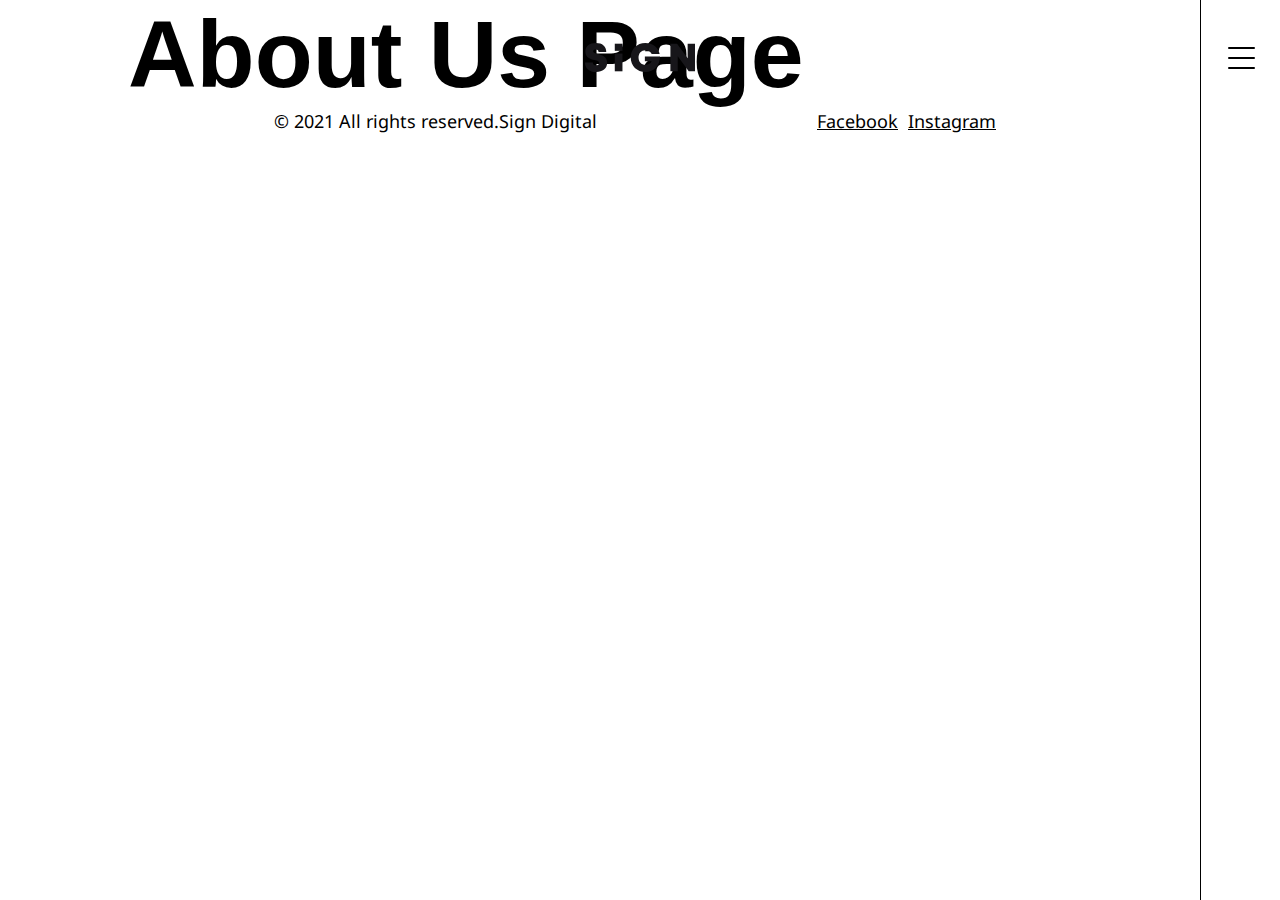
==== about.html @ b2e7e10a "Nav-bar improvement" ====
<!DOCTYPE html>
<html lang="en">
<head>
    <meta charset="UTF-8">
    <meta http-equiv="X-UA-Compatible" content="IE=edge">
    <meta name="viewport" content="width=device-width, initial-scale=1.0">
    <title>Document</title>
    <link rel="stylesheet" href="./icons/style.css">
    <link rel="stylesheet" href="./fonts/stylesheet.css">
    <link rel="stylesheet" href="./css/style.css">
    <link rel="stylesheet" href="./css/media.css">
</head>
<body>
    <div class="site-navigation">
        <label class="burger-menu">
          <input type="checkbox">
        </label>
        <nav class="nav-bar">
          <div class="nav-bar__item heading1">
            <a href="./about.html"> 
              About us
              <span class="line-through"></span>
            </a>
          </div>
          <div class="nav-bar__item heading1">
            <a href="./portfolio.html"> 
              Portfolio
              <span class="line-through"></span>
            </a>
          </div>
          <div class="nav-bar__item heading1">
            <a href="./services.html"> 
              Services
              <span class="line-through"></span>
            </a>
          </div>
          <div class="nav-bar__item heading1">
            <a href="./contact.html"> 
              Contact us
              <span class="line-through"></span>
            </a>
          </div>
        </nav>
      </div>
      <header>
        <a href="./index.html#homePage" id="logo">
          <img src="./img/blacklogo.svg" />
      </a>
      </header>
      <main>
        <h1 class="heading1">About Us Page</h1>
      </main>
      <footer class="footer-padding">
        <p>&copy; 2021 All rights reserved.Sign Digital </p>
        <div class='social'>
          <a href='https://www.facebook.com/Sign-2213681662203036' target="_blank">Facebook</a>
          <a href='https://www.instagram.com/sign_digital/' target="_blank">Instagram</a>
        </div>
      </footer>
      <script src="./script.js"></script>
</body>
</html>
---- icons/style.css ----
@font-face {
  font-family: 'icomoon';
  src:  url('fonts/icomoon.eot?glwgd6');
  src:  url('fonts/icomoon.eot?glwgd6#iefix') format('embedded-opentype'),
    url('fonts/icomoon.ttf?glwgd6') format('truetype'),
    url('fonts/icomoon.woff?glwgd6') format('woff'),
    url('fonts/icomoon.svg?glwgd6#icomoon') format('svg');
  font-weight: normal;
  font-style: normal;
  font-display: block;
}

[class^="icon-"], [class*=" icon-"] {
  /* use !important to prevent issues with browser extensions that change fonts */
  font-family: 'icomoon' !important;
  speak: never;
  font-style: normal;
  font-weight: normal;
  font-variant: normal;
  text-transform: none;
  line-height: 1;

  /* Better Font Rendering =========== */
  -webkit-font-smoothing: antialiased;
  -moz-osx-font-smoothing: grayscale;
}

.icon-arrow-up:before {
  content: "\e910";
}
---- fonts/stylesheet.css ----
@font-face {
    font-family: 'Mosk Bold 700';
    src: url('MoskBold700.woff2') format('woff2'),
        url('MoskBold700.woff') format('woff');
    font-weight: bold;
    font-style: normal;
    font-display: swap;
}

@font-face {
    font-family: 'Mosk Extra-Bold 800';
    src: url('MoskExtra-Bold800.woff2') format('woff2'),
        url('MoskExtra-Bold800.woff') format('woff');
    font-weight: bold;
    font-style: normal;
    font-display: swap;
}

@font-face {
    font-family: 'Mosk Extra-Light 200';
    src: url('MoskExtra-Light200.woff2') format('woff2'),
        url('MoskExtra-Light200.woff') format('woff');
    font-weight: 300;
    font-style: normal;
    font-display: swap;
}

@font-face {
    font-family: 'Mosk Light 300';
    src: url('MoskLight300.woff2') format('woff2'),
        url('MoskLight300.woff') format('woff');
    font-weight: 300;
    font-style: normal;
    font-display: swap;
}

@font-face {
    font-family: 'Mosk Normal 400';
    src: url('MoskNormal400.woff2') format('woff2'),
        url('MoskNormal400.woff') format('woff');
    font-weight: normal;
    font-style: normal;
    font-display: swap;
}

@font-face {
    font-family: 'Mosk Medium 500';
    src: url('MoskMedium500.woff2') format('woff2'),
        url('MoskMedium500.woff') format('woff');
    font-weight: 500;
    font-style: normal;
    font-display: swap;
}

@font-face {
    font-family: 'Mosk Semi-Bold 600';
    src: url('MoskSemi-Bold600.woff2') format('woff2'),
        url('MoskSemi-Bold600.woff') format('woff');
    font-weight: bold;
    font-style: normal;
    font-display: swap;
}

@font-face {
    font-family: 'Mosk Thin 100';
    src: url('MoskThin100.woff2') format('woff2'),
        url('MoskThin100.woff') format('woff');
    font-weight: 100;
    font-style: normal;
    font-display: swap;
}

@font-face {
    font-family: 'Mosk Ultra-Bold 900';
    src: url('MoskUltra-Bold900.woff2') format('woff2'),
        url('MoskUltra-Bold900.woff') format('woff');
    font-weight: bold;
    font-style: normal;
    font-display: swap;
}

@font-face {
    font-family: 'Noto Sans';
    src: url('NotoSans-BlackItalic.woff2') format('woff2'),
        url('NotoSans-BlackItalic.woff') format('woff');
    font-weight: 900;
    font-style: italic;
    font-display: swap;
}

@font-face {
    font-family: 'Noto Sans';
    src: url('NotoSans-Black.woff2') format('woff2'),
        url('NotoSans-Black.woff') format('woff');
    font-weight: 900;
    font-style: normal;
    font-display: swap;
}

@font-face {
    font-family: 'Noto Sans';
    src: url('NotoSans-Bold.woff2') format('woff2'),
        url('NotoSans-Bold.woff') format('woff');
    font-weight: bold;
    font-style: normal;
    font-display: swap;
}

@font-face {
    font-family: 'Noto Sans';
    src: url('NotoSans-BoldItalic.woff2') format('woff2'),
        url('NotoSans-BoldItalic.woff') format('woff');
    font-weight: bold;
    font-style: italic;
    font-display: swap;
}

@font-face {
    font-family: 'Noto Sans';
    src: url('NotoSans-ExtraBoldItalic.woff2') format('woff2'),
        url('NotoSans-ExtraBoldItalic.woff') format('woff');
    font-weight: bold;
    font-style: italic;
    font-display: swap;
}

@font-face {
    font-family: 'Noto Sans';
    src: url('NotoSans-ExtraBold.woff2') format('woff2'),
        url('NotoSans-ExtraBold.woff') format('woff');
    font-weight: bold;
    font-style: normal;
    font-display: swap;
}

@font-face {
    font-family: 'Noto Sans';
    src: url('NotoSans-ExtraLight.woff2') format('woff2'),
        url('NotoSans-ExtraLight.woff') format('woff');
    font-weight: 200;
    font-style: normal;
    font-display: swap;
}

@font-face {
    font-family: 'Noto Sans';
    src: url('NotoSans-ExtraLightItalic.woff2') format('woff2'),
        url('NotoSans-ExtraLightItalic.woff') format('woff');
    font-weight: 200;
    font-style: italic;
    font-display: swap;
}

@font-face {
    font-family: 'Noto Sans';
    src: url('NotoSans-Italic.woff2') format('woff2'),
        url('NotoSans-Italic.woff') format('woff');
    font-weight: normal;
    font-style: italic;
    font-display: swap;
}

@font-face {
    font-family: 'Noto Sans';
    src: url('NotoSans-Light.woff2') format('woff2'),
        url('NotoSans-Light.woff') format('woff');
    font-weight: 300;
    font-style: normal;
    font-display: swap;
}

@font-face {
    font-family: 'Noto Sans';
    src: url('NotoSans-LightItalic.woff2') format('woff2'),
        url('NotoSans-LightItalic.woff') format('woff');
    font-weight: 300;
    font-style: italic;
    font-display: swap;
}

@font-face {
    font-family: 'Noto Sans';
    src: url('NotoSans-Medium.woff2') format('woff2'),
        url('NotoSans-Medium.woff') format('woff');
    font-weight: 500;
    font-style: normal;
    font-display: swap;
}

@font-face {
    font-family: 'Noto Sans';
    src: url('NotoSans-MediumItalic.woff2') format('woff2'),
        url('NotoSans-MediumItalic.woff') format('woff');
    font-weight: 500;
    font-style: italic;
    font-display: swap;
}

@font-face {
    font-family: 'Noto Sans';
    src: url('NotoSans-Regular.woff2') format('woff2'),
        url('NotoSans-Regular.woff') format('woff');
    font-weight: normal;
    font-style: normal;
    font-display: swap;
}

@font-face {
    font-family: 'Noto Sans';
    src: url('NotoSans-SemiBoldItalic.woff2') format('woff2'),
        url('NotoSans-SemiBoldItalic.woff') format('woff');
    font-weight: 600;
    font-style: italic;
    font-display: swap;
}

@font-face {
    font-family: 'Noto Sans';
    src: url('NotoSans-SemiBold.woff2') format('woff2'),
        url('NotoSans-SemiBold.woff') format('woff');
    font-weight: 600;
    font-style: normal;
    font-display: swap;
}

@font-face {
    font-family: 'Noto Sans';
    src: url('NotoSans-Thin.woff2') format('woff2'),
        url('NotoSans-Thin.woff') format('woff');
    font-weight: 100;
    font-style: normal;
    font-display: swap;
}

@font-face {
    font-family: 'Noto Sans';
    src: url('NotoSans-ThinItalic.woff2') format('woff2'),
        url('NotoSans-ThinItalic.woff') format('woff');
    font-weight: 100;
    font-style: italic;
    font-display: swap;
}
---- css/style.css ----
* {
    margin: 0;
    padding: 0;
    box-sizing: border-box;
    font-family: 'Noto Sans';
}

html {
    scroll-behavior: smooth;
  }


.heading1 {
  font-family: Mosk, sans-serif !important;
  font-size: 132px;
  color: black;
  text-transform: capitalize;
  white-space: nowrap;
  overflow: visible;
  font-weight: 900;
}

.heading2 {
  font-size: 24px;
  color: black;
  text-transform: uppercase;
  font-weight: 300;
 
}

p {
  font-size: 18px;
  font-weight: 400;
}


/* Header */

header {
  display: flex;
  align-items: center;
  justify-content: center;
  transition: all 1s ease;
    
}

#logo  {
  max-width: max-content;
  height: 29px;
  cursor: pointer;
  transition: all 1s ease-in-out;
  color: black;
  text-decoration: none; 
  z-index: 2;
  position: fixed;
  top: 43px;
}

#logo img {
  height: inherit;
}

/* Navigation  */

:root {
  --bar-width: 27px;
  --bar-height: 2px;
  --burger-gap: 8px;
  --burger-margin: 27px;
}

.site-navigation {
  position: fixed;
  top: 0;
  right: 0;
  width: 80px;
  height: 100vh;
  border-left: 1px solid black;
  background-color: white;
  z-index: 5;
}


.burger-menu {
  width: max-content;
  display: flex;
  flex-direction: column;
  gap: var(--burger-gap);
  position: absolute;
  top: 47px;
  left: var(--burger-margin);
  z-index: 3;
  cursor: pointer;
}

.burger-menu::before,
.burger-menu::after,
.burger-menu input {
  content: "";
  width: var(--bar-width);
  height: var(--bar-height);
  background-color: black;
  transform-origin: left center;
  border-radius: 9999px;
  transition: opacity 500ms,
              width   500ms,
              transform 500ms,
              rotate 500ms;
}

.burger-menu input {
  appearance: none;
  outline: none;
  pointer-events: none;
  background-color: #000000;
} 

.burger-menu:has(input:checked)::before {
  rotate: 45deg;
  background-color: white;
}

.burger-menu:has(input:checked)::after {
  rotate: -45deg;
  background-color: white;
}

.burger-menu input:checked {
  opacity: 0;
  width: 0;
}

/*********************/
.nav-bar {
  width: 0;
  opacity: 0;
  display: none;
  flex-direction: column;
  position: absolute;
  top: 0;
  right: 0;
  justify-content: center;
  align-items: center;
  padding: 47px 90px;
  transition: all 700ms;
}

.nav-bar__item {
  cursor: pointer;
  color: white;
  position: relative;
}

.nav-bar__item a {
  color: white;
  text-decoration: none;
  position: relative;
}

.nav-bar__item span.active {
  background-color: white;
  height: 4px;
  width: 100%;
  display: block;
  position: absolute;
  top: 50%;
}

.burger-menu:has(input:checked) + .nav-bar {
  height: 100vh;
  opacity: 1;
  display: flex;
  background-color: #000000;
}


.page-navigation {
  padding: 200px 0 150px;
  height: 100vh;
}

.page-navigation__list {
  height: 100%;
  list-style: none;
  display: flex;
  flex-direction: column;
  justify-content: space-between;
  align-items: center;
  
}

.page-navigation__list li {
  writing-mode: vertical-rl;
  padding: 10px;
  opacity: .5;
}

.page-navigation__list a {
  text-decoration: none;
  text-transform: uppercase;
  color: #000000;
  white-space: nowrap;
  font-size: 12px;
 
}

.page-navigation__item.active {
  opacity: 1;
  font-weight: 600;
}


/* Button */

.button-container {
    display: inline-block;
    position: relative;
    width: 230px;
    height: 52px;
    border: 1px solid #000000;
    cursor: pointer;
    margin-top: 52px;
    border-radius: 2px;
  }
  
  .button {
    width: 230px;
    height: 52px;
    text-transform: capitalize;
    background-color: white;
    border: 1px solid black;
    transform: translate(-8px, -8px);
    transition: all 0.2s ease;
    text-align: center;
    cursor: pointer;
    font-size: 16px;
    font-weight: 900;
    border-radius: 2px;
    font-family: Mosk, sans-serif !important;
  }
  
  .button:hover {
    background-color: black;
    color: white;
    transform: translate(-1px, -1px);
  
  }



  /* Sticky Line */

  .stiky-line-container {
    height: 120px;
    position: sticky;
    bottom: 0;
    left: 50%;
    z-index: 1;
    cursor: default;
    display: flex;
    align-items: flex-end;
    justify-content: center;
  }


  .lineAnimation {
    --webkit-animation: uparrow 2s 2 ease-in-out;
  }

  .lineAnimationHover {
    --webkit-animation: uparrow 2s infinite ease-in-out;
  }

  .stiky-line-container  a {
    cursor: default;
    padding: 10px 10px 0 10px;
  }

  
  #stiky-line {
    width: 1px;
    height: 70px;
    background-color: black;
    position: sticky;
    bottom: 0;
    left: 50%;
    z-index: 3;
  }

  #stiky-line::before {
    content: '';
    border: solid black;
    border-width: 0 1px 1px 0;
    display: inline-block;
    padding: 6px;
    transform: rotate(-135deg);
    -webkit-transform: rotate(-135deg);
    margin: 0 -6px;
    display: var(--beforeDisplay, none);
  }
  
  
  
  /* main  */

  main {
    padding: 0 284px;
    padding: 0 10%;
  }

  /* Section-Welcome */
  
  .welcome-section {
    height: 100vh;
    display: flex;
    flex-direction: column;
    align-items: center;
    justify-content: center;
    
  }
  
/* Section-About */
 
  .about-section {
    display: flex;
    width: 100%;
    height: 100vh;
    display: flex;
    justify-content: space-between;
    align-items: center;
  }
  
  .left-side {
    width: 50%;
    z-index: 1;
    display: flex;
    flex-direction: column;
    align-items: flex-start;
    justify-content: center;
  }
  
  .right-side {
    width: 50%;
    z-index: -2;
  }
  .right-side img {
    width: 100%;
    max-height: 100vh;
    height: auto;
  }

  /* Section-Portfolio */
  
  .portfolio-section {
    height: 100vh;
    padding-top: 5%;
    display: flex;
    flex-direction: column;
    align-items: center;
    justify-content: center;
  }
  
  .mid-shrift {
    font-size: 71px !important;
  }

  .text-description {
    text-align: center;
  }
  
  
  .pics-container {
    width: 100%;
    display: flex;
    flex-direction: column;
    align-items: center;
  }
  
  
  .pics {
    margin-top: 50px ;
    display: grid;
    grid-template-columns: auto auto auto auto;
    gap: 31px;
  }
  
  
  .pics img {
    width: 100%;
    max-height: 320px;
    height: auto;
    max-width: 320px;
    cursor: pointer;
    transition: all .3s linear;
  }

  .pics img:hover {
    border-radius: 50%;
    transition: all .3s linear;

  }


  

  /* Section-services */
    
  .services-section {
    height: 100vh;
    display: flex;
    flex-direction: column;
    justify-content: center;
  }

  .whatWeDoHeading {
   text-align: start;    
  }
  
  .lists-wrapper {
    display: flex;
    flex-direction: column;
    align-items: flex-end;
    margin-top: 96px;
  }

  .lists {
    width: 50%;
    display: flex;
  }
  
  .lists ul {
    list-style: none;
    margin-right: 150px;
    font-size: 18px;
  
  }
  
  .lists ul li {
    margin-bottom: 7px;
    font-size: 18px;
    font-weight: 400;
  }

  .button-wrapper {
    width: 50%;
  }
  
  
  .cube-img {
    width: 100%;
    height: auto;
    margin-bottom: 200px;
  } 
  
  
/* footer  */

 .footer-wrapper {
   height: 100vh;
   display: flex;
   flex-direction: column;
   justify-content: flex-end;
 }



  footer {
    padding: 0 274px;
    display: flex;
    justify-content: space-between;
  }

  footer p {
    font-size: 18px;
    font-weight: 400;
  }
  
  .social {
    display: flex;
  }
  
  .social a {
    color: black;
    margin-right: 10px;
    font-size: 18px;
    font-weight: 400;
  }





  /* Animations */ 
  @keyframes uparrow {
    0%  { height: 70px;  }
    50% { height: 110px; }
    100% {height: 70px;  }
  }
  
  @-webkit-keyframes uparrow {
    0%  { height: 70px;  }
    50% { height: 110px; }
    100% {height: 70px;  }
  }






svg {
  width: 100%;
  position: absolute;
  overflow: hidden;
  z-index: 0;
}

.svgText {
  font-size: 30px;
  color: white;
}





















.svg-test {
  background-color: #000000;
}
---- css/media.css ----
@media only screen and (max-width: 1460px) {
    .heading1 {
      font-size: 95px;
    }
  
    .about-section {
      height: 100vh;
    }

    .whatWeDoHeading {
      text-align: center;
    }

    .lists-wrapper {
      align-items: center;
    }

    .lists {
      width: 100%;
      justify-content: center;
      gap: 280px;
    }

    .lists ul {
      margin-right: 0;
    }

    .lists-wrapper .button-wrapper {
      width: 100%;
      text-align: center;
    }
  }
    
  
    
  
    @media only screen and (max-width: 1150px) {
      .heading1 {
        font-size: 90px;
      }
  
      .about-section {
        height: 100vh;
    }
  
    .heading2 {
      font-size: 20px;
  }
  
  
    .right-side img {
      height: auto;
    }
  
    .pics img {
      height: auto;
    }
  
    .services-section {
      padding: 170px 0;
  }
  
    footer {
      padding: 0 10%;
    }
  }

  
  
  @media only screen and (max-width: 1075px) {
    .heading1 {
      font-size: 70px;
    }
  
    .heading2 {
      font-size: 18px;
    }
  
    .mid-shrift {
      font-size: 53px !important;
   }

   footer p {
    font-size: 12px;
   }

   .lists ul {
    margin-right: 15px;
}

  }
  
  
  @media only screen and (max-width: 800px) {
    .heading1 {
        font-size: 48px;
    }

    .services-section {
        padding: 170px 0 80px;
    }
  
    .cube-img {
      margin-bottom: 100px;
    }
  
  
    .pics {
      gap: 7px;
    }
  
  }
  
  
  @media only screen and (max-width: 640px) {
    .button {
      width: 185px;
      font-size: 15px;
    }
  
    .button-container {
      width: 185px;
    }
  
    .lists {
      gap: 65px;
  }
  
    .heading1 {
      font-size: 48px;
    }
  
    .mid-shrift {
      font-size: 41px !important;
    }

    .site-navigation {
        width: 40px;
    }

    :root {
        --burger-margin: 6px;
    }


  
  }
  
  @media only screen and (max-width: 600px) {
    .heading1 {
        font-size: 45px;
        text-align: center;
        white-space: unset;
    }
  
    .heading2 {
      font-size: 16px;
      text-align: center;
  }
  
    footer p {
      font-size: 12px;
    }
  
    .social a {
      font-size: 12px;
    }
  
    #logo {
      height: 30px;
    }
  
    .about-section {
      flex-direction: column;
      padding-top: 100px;
      justify-content: center;
    }
  
    .left-side {
      width: 100%;
      z-index: 1;
      display: flex;
      flex-direction: column;
      align-items: center;
      justify-content: center;
    }
  
    .right-side {
      width: 100%;
      margin-top: 5px;
      display: none;
  }

  .right-side img {
    height: 50px;
  }
  
  .text-description {
    width: 100%;
    text-align: center;
  }

  .portfolio-section {
    height: auto;
    padding-top: 100px;
}
  
  .pics {
    margin-top: 50px;
    display: flex;
    flex-direction: column;
  }
  
  .services-section {
    padding: 135px 0 80px;
    flex-direction: column;
    justify-content: center;
  }
  
  .whatWeDoHeading {
    width: 100%;
    text-align: center;
  }
  
  .lists {
    width: 100%;
    display: flex;
    justify-content: space-between;
    margin-top: 50px;
  }
  
  .lists ul {
    margin-right: 0;
  }
  
  .works-gallery {
    padding-top: 21%;
  }
  
  }
  
  @media only screen and (max-width: 375px) {
    #logo {
      height: 25px;
  }
  
  
  .heading1 {
    font-size: 37px;
  }
  
  .heading2 {
    font-size: 14px;
  }
  
  .cube-img {
    margin-bottom: 23px;
  }
  
  .services-section {
    padding: 135px 0 25px;
  }

 
  
  }
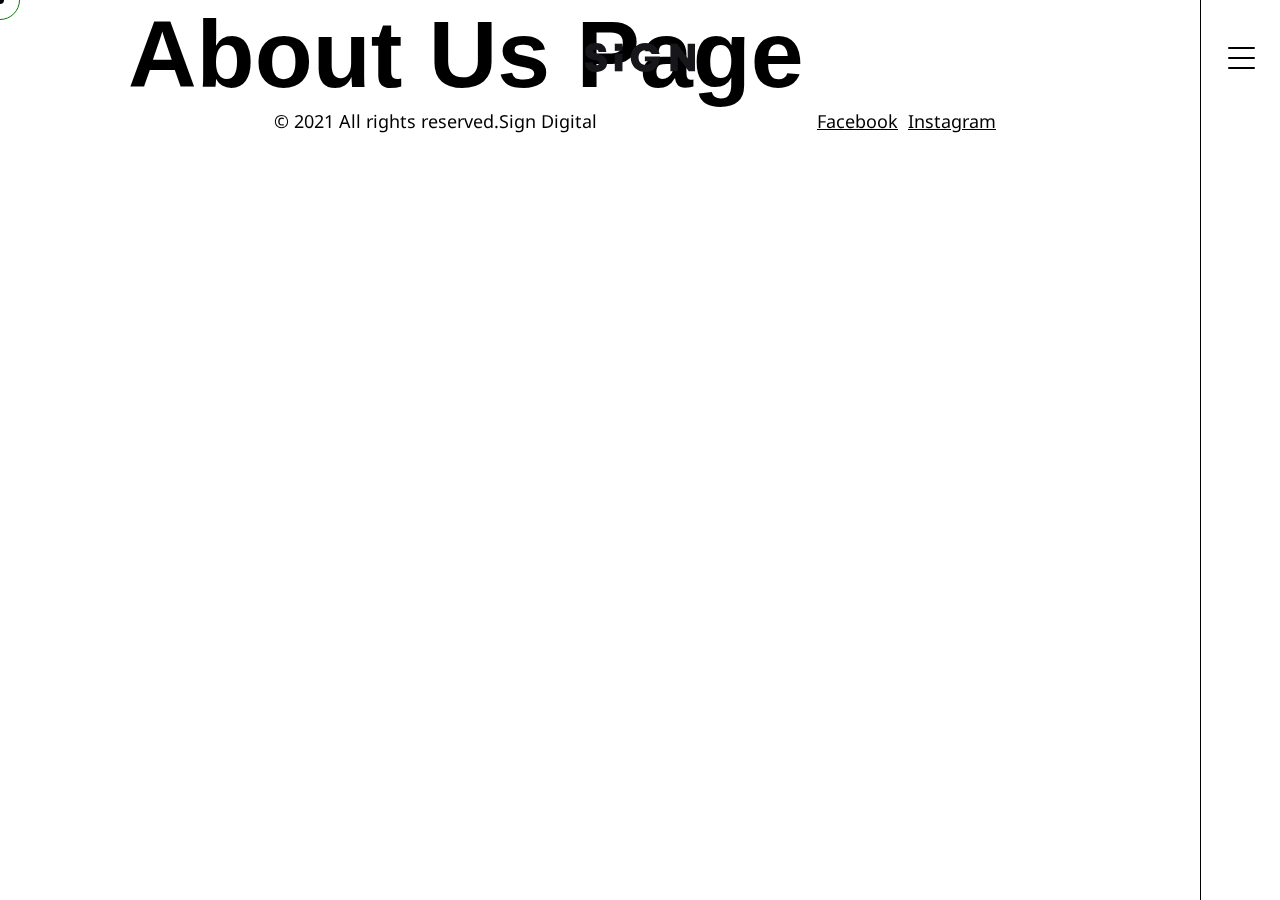
==== commit 4cf791e8: "Add cursor animation to all pages" ====
--- a/about.html
+++ b/about.html
@@ -11,6 +11,10 @@
     <link rel="stylesheet" href="./css/media.css">
 </head>
 <body>
+  <!-- Cursor animation -->
+  <div class="cursor__circle"></div>
+  <div class="cursor__dot"></div>
+  
     <div class="site-navigation">
         <label class="burger-menu">
           <input type="checkbox">
--- a/css/style.css
+++ b/css/style.css
@@ -4,6 +4,8 @@
     box-sizing: border-box;
     font-family: 'Noto Sans';
 }
+
+
 
 html {
     scroll-behavior: smooth;
@@ -28,6 +30,12 @@
  
 }
 
+.heading3 {
+  font-size: 48px;
+  font-family: Mosk, sans-serif ;
+  font-weight: 900;
+}
+
 p {
   font-size: 18px;
   font-weight: 400;
@@ -49,9 +57,9 @@
   height: 29px;
   cursor: pointer;
   transition: all 1s ease-in-out;
-  color: black;
+  /* color: #268f2a; */
   text-decoration: none; 
-  z-index: 2;
+  z-index: 5;
   position: fixed;
   top: 43px;
 }
@@ -132,16 +140,17 @@
 
 /*********************/
 .nav-bar {
-  width: 0;
-  opacity: 0;
-  display: none;
+  height: 100vh;
+  width: 100%;
+  display: flex;
   flex-direction: column;
+  background-color: #000000;
   position: absolute;
   top: 0;
-  right: 0;
+  right: -2000px;
   justify-content: center;
-  align-items: center;
-  padding: 47px 90px;
+  align-items: flex-start;
+  padding: 47px 400px;
   transition: all 700ms;
 }
 
@@ -157,20 +166,23 @@
   position: relative;
 }
 
-.nav-bar__item span.active {
+.nav-bar__item span {
   background-color: white;
   height: 4px;
-  width: 100%;
+  width: 0;
   display: block;
   position: absolute;
   top: 50%;
+  left: -5%;
+  transition: width .5s ;
+}
+
+.nav-bar__item a:hover .line-through {
+  width: 110%;
 }
 
 .burger-menu:has(input:checked) + .nav-bar {
-  height: 100vh;
-  opacity: 1;
-  display: flex;
-  background-color: #000000;
+  right: 0;
 }
 
 
@@ -306,6 +318,7 @@
   main {
     padding: 0 284px;
     padding: 0 10%;
+    overflow: hidden;
   }
 
   /* Section-Welcome */
@@ -507,39 +520,67 @@
 
 
 
-
-svg {
-  width: 100%;
+/* SVG */
+
+.svg {
   position: absolute;
+  top: 0;
+  left: -20%;
+  width: 150%;
   overflow: hidden;
-  z-index: 0;
-}
-
-.svgText {
-  font-size: 30px;
-  color: white;
-}
-
-
-
-
-
-
-
-
-
-
-
-
-
-
-
-
-
-
-
-
-
-.svg-test {
-  background-color: #000000;
-}+}
+
+
+/* Cursor animation  */
+.cursor__circle {
+  width: 40px;
+  height: 40px;
+  border: 1px solid green;
+  border-radius: 50%;
+  position: fixed;
+  left: 0;
+  top: 0;
+  pointer-events: none;
+  -webkit-transform: translate(-50%, -50%);
+  transform: translate(-50%, -50%);
+  -webkit-transition: 0.15s;
+  transition: 0.15s;
+  z-index: 999;
+  mix-blend-mode: difference;
+}
+
+.cursor__dot {
+  position: fixed;
+  width: 8px;
+  height: 8px;
+  background-color: black;
+  border-radius: 50%;
+  left: 0;
+  top: 0;
+  pointer-events: none;
+  -webkit-transform: translate(-50%, -50%);
+  transform: translate(-50%, -50%);
+  -webkit-transition: 0.2s;
+  transition: 0.2s;
+  z-index: 999;
+  mix-blend-mode: difference;
+}
+
+
+
+
+
+
+
+
+
+
+
+
+
+
+
+
+
+
+
--- a/css/media.css
+++ b/css/media.css
@@ -1,3 +1,29 @@
+@media only screen and (max-width: 1800px) {
+  .info__logo {
+    display: flex;
+    justify-content: center;
+  }
+
+  .info__logo img {
+    width: 95%;
+  }
+}
+
+@media only screen and (max-width: 1560px) {
+  .heading3 {
+    font-size: 35px;
+  }
+
+  .info__content-title {
+    font-size: 20px ;
+  }
+
+  .info__content-text {
+    font-size: 13px;
+  }
+}
+
+
 @media only screen and (max-width: 1460px) {
     .heading1 {
       font-size: 95px;
@@ -41,11 +67,19 @@
   
       .about-section {
         height: 100vh;
-    }
+      }
   
     .heading2 {
       font-size: 20px;
-  }
+    }
+
+    .heading3 {
+      font-size: 30px;
+    }
+
+    .info__content-title {
+      font-size: 16px;
+    }
   
   
     .right-side img {
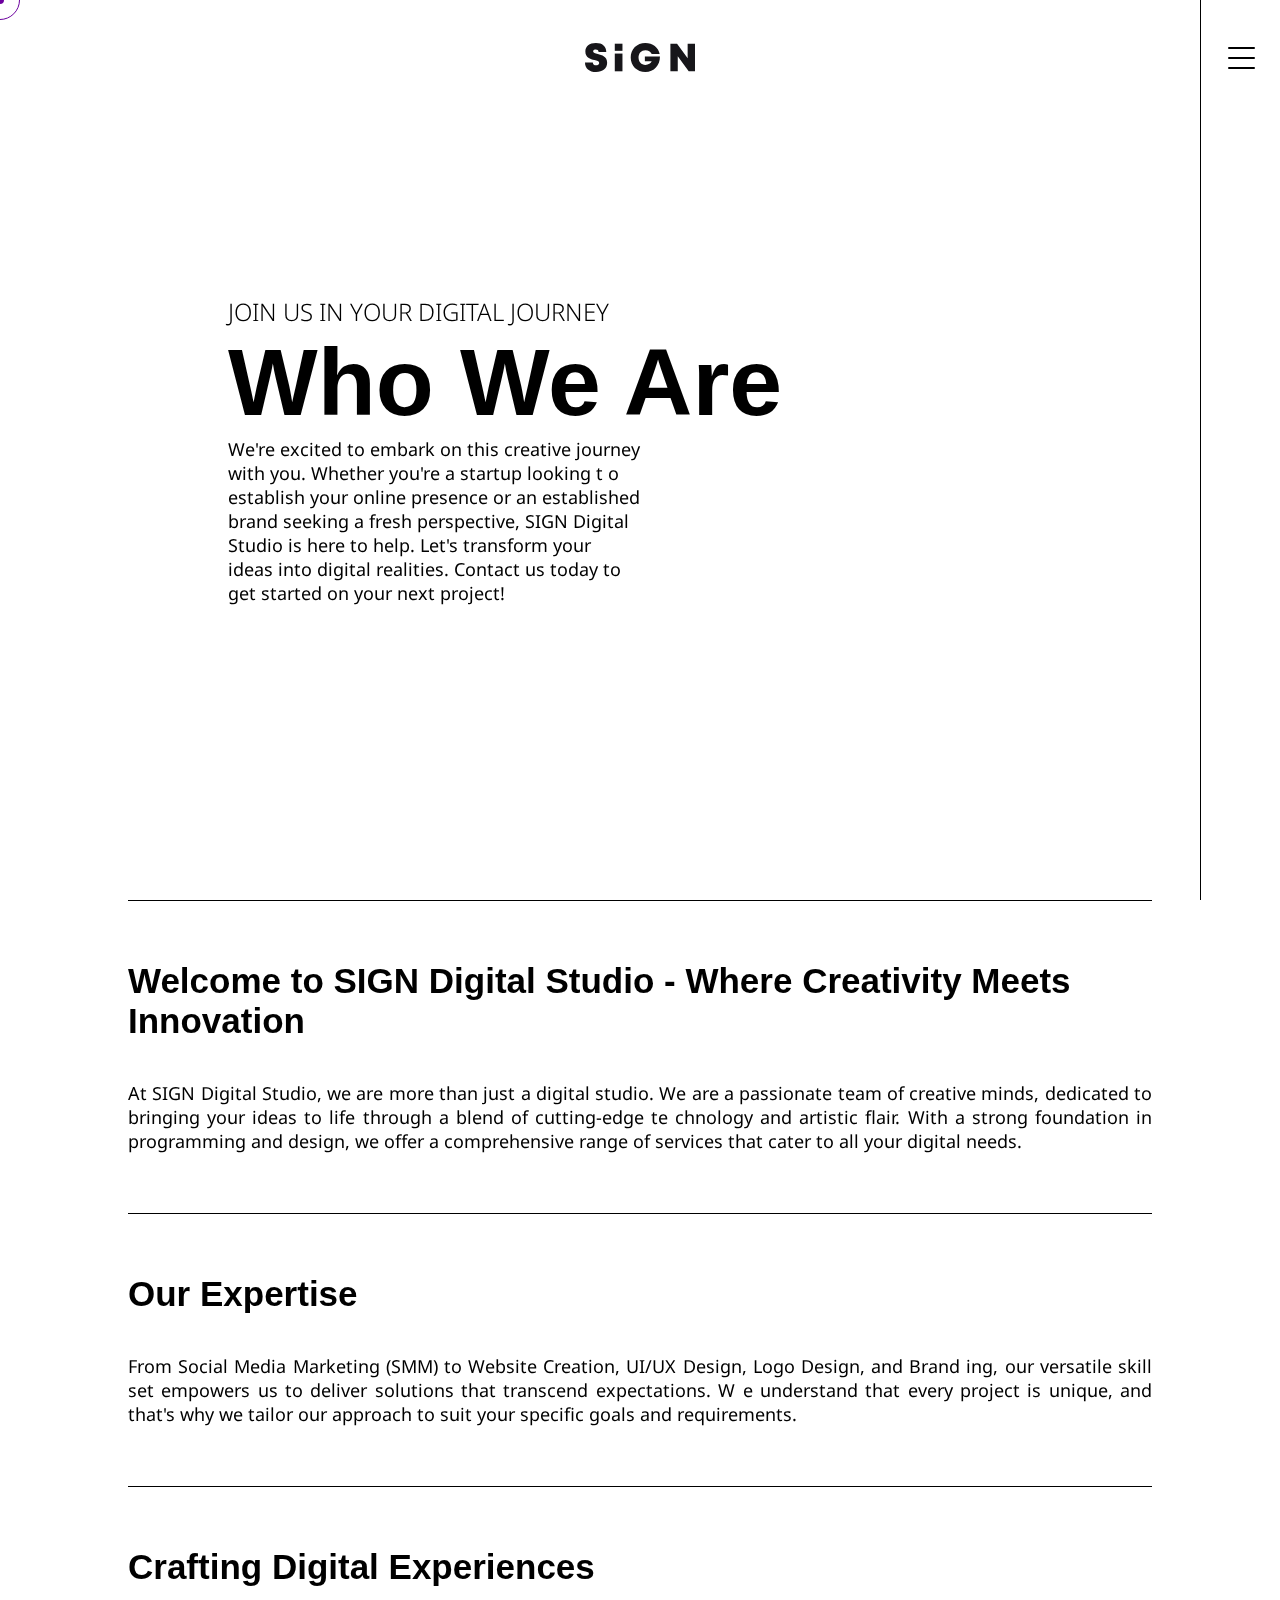
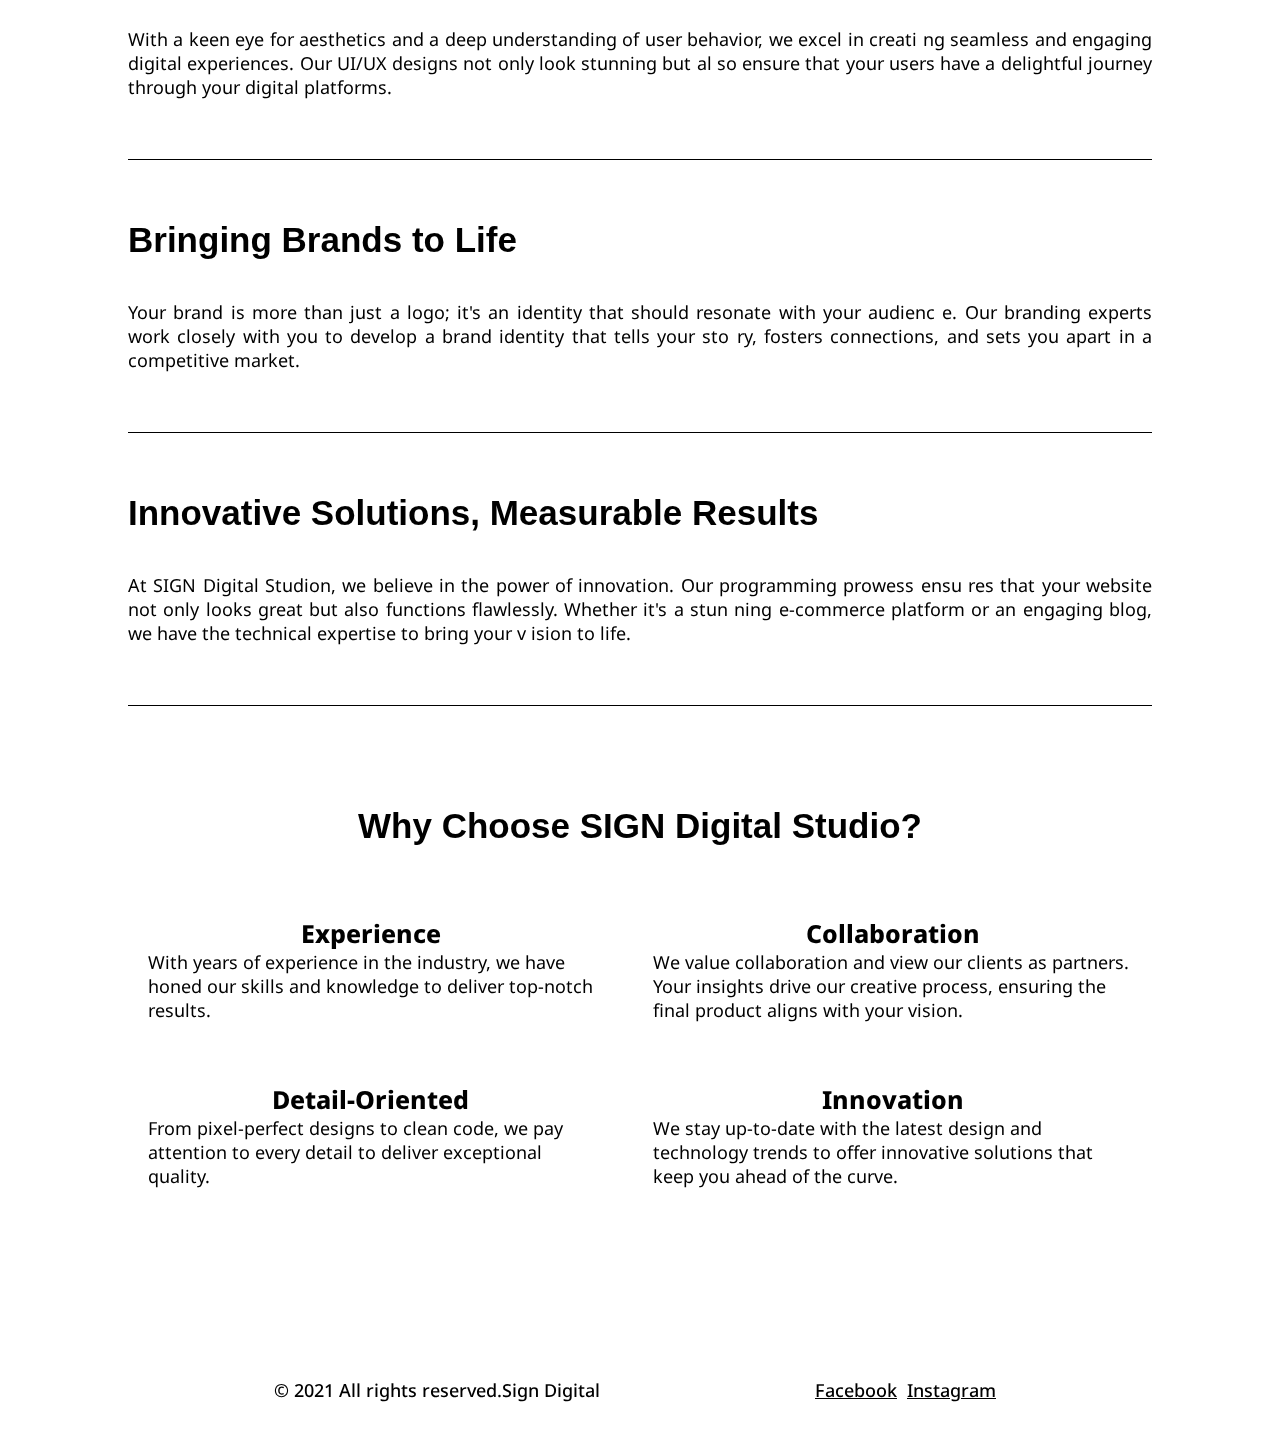
==== commit 6b3c90b4: "Create About page" ====
--- a/about.html
+++ b/about.html
@@ -9,11 +9,13 @@
     <link rel="stylesheet" href="./fonts/stylesheet.css">
     <link rel="stylesheet" href="./css/style.css">
     <link rel="stylesheet" href="./css/media.css">
+    <link rel="stylesheet" href="./css/style_services.css">
+    <link rel="stylesheet" href="./css/style_about.css">
 </head>
-<body>
-  <!-- Cursor animation -->
-  <div class="cursor__circle"></div>
-  <div class="cursor__dot"></div>
+   <body>
+    <!-- Cursor animation -->
+    <div class="cursor__circle"></div>
+    <div class="cursor__dot"></div>
   
     <div class="site-navigation">
         <label class="burger-menu">
@@ -52,7 +54,59 @@
       </a>
       </header>
       <main>
-        <h1 class="heading1">About Us Page</h1>
+        <section class="services-section">
+            <div class='left-side'>
+                <p class='heading2'>Join Us in Your Digital Journey</p>
+                <h2 class='heading1 whatWeDoHeading'>Who we are</h2>
+                <p>We're excited to embark on this creative journey with you. Whether you're a startup looking t
+                  o establish your online presence or an established brand seeking a fresh perspective, SIGN Digital Studio is here to help. Let's transform your ideas into digital realities.
+                  Contact us today to get started on your next project!</p>
+              </div>
+        </section>
+        <section class="about__table">
+            <div class="table__item about__item">
+                <h3 class="heading3">Welcome to SIGN Digital Studio - Where Creativity Meets Innovation</h3>
+                <p>At SIGN Digital Studio, we are more than just a digital studio. We are a passionate team of 
+                   creative minds, dedicated to bringing your ideas to life through a blend of cutting-edge te
+                   chnology and artistic flair. With a strong foundation in programming and design, we offer a 
+                   comprehensive range of services that cater to all your digital needs.</p>
+            </div>
+            <div class="table__item about__item">
+                <h3 class="heading3">Our Expertise</h3>
+                <p>From Social Media Marketing (SMM) to Website Creation, UI/UX Design, Logo Design, and Brand
+                  ing, our versatile skill set empowers us to deliver solutions that transcend expectations. W
+                  e understand that every project is unique, and that's why we tailor our approach to suit your
+                   specific goals and requirements.</p>
+            </div>
+            <div class="table__item about__item">
+                <h3 class="heading3">Crafting Digital Experiences</h3>
+                <p>With a keen eye for aesthetics and a deep understanding of user behavior, we excel in creati
+                  ng seamless and engaging digital experiences. Our UI/UX designs not only look stunning but al
+                  so ensure that your users have a delightful journey through your digital platforms.</p>
+            </div>
+            <div class="table__item about__item">
+                <h3 class="heading3">Bringing Brands to Life</h3>
+                <p>Your brand is more than just a logo; it's an identity that should resonate with your audienc
+                  e. Our branding experts work closely with you to develop a brand identity that tells your sto
+                  ry, fosters connections, and sets you apart in a competitive market.</p>
+            </div>
+            <div class="table__item about__item">
+                <h3 class="heading3">Innovative Solutions, Measurable Results</h3>
+                <p>At SIGN Digital Studion, we believe in the power of innovation. Our programming prowess ensu
+                  res that your website not only looks great but also functions flawlessly. Whether it's a stun
+                  ning e-commerce platform or an engaging blog, we have the technical expertise to bring your v
+                  ision to life.</p>
+            </div>
+        </section>
+        <section>
+          <h3 class="heading3 about__heading">Why Choose SIGN Digital Studio?</h3>
+          <ul class="about__list">
+            <li><b>Experience</b> With years of experience in the industry, we have honed our skills and knowledge to deliver top-notch results.</li>
+            <li><b>Collaboration</b> We value collaboration and view our clients as partners. Your insights drive our creative process, ensuring the final product aligns with your vision.</li>
+            <li><b>Detail-Oriented</b> From pixel-perfect designs to clean code, we pay attention to every detail to deliver exceptional quality.</li>
+            <li><b>Innovation</b> We stay up-to-date with the latest design and technology trends to offer innovative solutions that keep you ahead of the curve.</li>
+          </ul>
+        </section>
       </main>
       <footer class="footer-padding">
         <p>&copy; 2021 All rights reserved.Sign Digital </p>
@@ -62,5 +116,5 @@
         </div>
       </footer>
       <script src="./script.js"></script>
-</body>
+    </body>
 </html>--- a/css/style.css
+++ b/css/style.css
@@ -10,6 +10,81 @@
 html {
     scroll-behavior: smooth;
   }
+
+.intro {
+  width: 100%;
+  height: 100vh;
+  background-color: white;
+  display: flex;
+  align-items: center;
+  justify-content: center;
+  position: absolute;
+  top: 0;
+  z-index: 9999;
+  animation: hideIntro 3s forwards 3s;
+}
+
+@keyframes hideIntro {
+  to {
+    top: -3000px;
+    /* display: none; */
+  }
+}
+
+#svg-logo {
+  stroke:#000000;
+  stroke-width:2;
+  stroke-miterlimit:10;
+  fill: transparent;
+  animation: fill 2s ease forwards 2s;
+}
+
+#svg-logo path:nth-child(1) {
+  stroke-dasharray: 155px;
+  stroke-dashoffset: 155;
+  animation: animateLogo 2s ease forwards 1s;
+}
+
+#svg-logo path:nth-child(2) {
+  stroke-dasharray: 58;
+  stroke-dashoffset: 58;
+  animation: animateLogo 3s ease forwards 1s;
+}
+
+#svg-logo path:nth-child(3) {
+  stroke-dasharray: 34;
+  stroke-dashoffset: 34;
+  animation: animateLogo 3s ease forwards 1s;
+}
+
+#svg-logo path:nth-child(4) {
+  stroke-dasharray: 185;
+  stroke-dashoffset: 185;
+  animation: animateLogo 3s ease forwards 1s;
+}
+
+#svg-logo path:nth-child(5) {
+  stroke-dasharray: 170;
+  stroke-dashoffset: 170;
+  animation: animateLogo 3s ease forwards 1s;
+}
+
+@keyframes animateLogo {
+  to {
+    stroke-dashoffset: 0;
+  }
+}
+
+@keyframes fill {
+  from {
+    fill: transparent;
+  }
+  to {
+    fill: black;
+  }
+}
+
+
 
 
 .heading1 {
@@ -67,6 +142,7 @@
 #logo img {
   height: inherit;
 }
+
 
 /* Navigation  */
 
@@ -177,6 +253,26 @@
   transition: width .5s ;
 }
 
+.nav-bar__item img {
+  animation: rotateAnimation 3s linear infinite;
+  /* animation: bounce 2s linear infinite; */
+}
+
+@keyframes rotateAnimation {
+	from {transform: rotateY(45deg);}
+	to {transform: rotateY(225deg);}
+}
+
+/* @keyframes bounce {
+  70% { transform:translateY(0%); }
+  80% { transform:translateY(-15%); }
+  90% { transform:translateY(0%); }
+  95% { transform:translateY(-7%); }
+  97% { transform:translateY(0%); }
+  99% { transform:translateY(-3%); }
+  100% { transform:translateY(0); }
+} */
+
 .nav-bar__item a:hover .line-through {
   width: 110%;
 }
@@ -329,7 +425,11 @@
     flex-direction: column;
     align-items: center;
     justify-content: center;
-    
+    background-image: url(../img/Pyramid.png);
+    background-repeat: no-repeat;
+    background-position: center;
+    -webkit-background-attachment: fixed;
+    background-attachment: fixed;
   }
   
 /* Section-About */
@@ -360,6 +460,7 @@
     width: 100%;
     max-height: 100vh;
     height: auto;
+    border-radius: 0 15% 0 0 ;
   }
 
   /* Section-Portfolio */
@@ -423,6 +524,7 @@
     display: flex;
     flex-direction: column;
     justify-content: center;
+    padding: 0 100px;
   }
 
   .whatWeDoHeading {
@@ -431,13 +533,21 @@
   
   .lists-wrapper {
     display: flex;
-    flex-direction: column;
+    /* flex-direction: column; */
     align-items: flex-end;
+    /* justify-content: space-evenly; */
     margin-top: 96px;
   }
 
+  .lists-wrapper .star-shape {
+    width: 50%;
+  }
+
+  .star-shape img {
+    animation: rotateAnimation 3s linear infinite;
+  }
+
   .lists {
-    width: 50%;
     display: flex;
   }
   
@@ -478,14 +588,15 @@
 
 
   footer {
-    padding: 0 274px;
+    padding: 20px 274px;
     display: flex;
     justify-content: space-between;
+    font-size: 18px;
+    font-weight: 500;
   }
 
   footer p {
-    font-size: 18px;
-    font-weight: 400;
+    font-weight: 500;
   }
   
   .social {
@@ -495,8 +606,6 @@
   .social a {
     color: black;
     margin-right: 10px;
-    font-size: 18px;
-    font-weight: 400;
   }
 
 
@@ -535,7 +644,7 @@
 .cursor__circle {
   width: 40px;
   height: 40px;
-  border: 1px solid green;
+  border: 1px solid rgb(108, 0, 158);
   border-radius: 50%;
   position: fixed;
   left: 0;
@@ -553,7 +662,7 @@
   position: fixed;
   width: 8px;
   height: 8px;
-  background-color: black;
+  background-color: rgb(108, 0, 158);
   border-radius: 50%;
   left: 0;
   top: 0;
--- a/css/media.css
+++ b/css/media.css
@@ -81,6 +81,13 @@
       font-size: 16px;
     }
   
+    .nav-bar {
+      padding: 47px 150%;
+    }
+
+    .nav-bar__item img {
+      height: 70px;
+  }
   
     .right-side img {
       height: auto;
@@ -96,6 +103,10 @@
   
     footer {
       padding: 0 10%;
+    }
+
+    .lists {
+      gap: 100px;
     }
   }
 
@@ -119,8 +130,13 @@
    }
 
    .lists ul {
-    margin-right: 15px;
-}
+    margin-right: 15px; 
+   }
+
+   .nav-bar {
+    justify-content: flex-start;
+    padding-top: 200px;
+  }
 
   }
   
@@ -142,6 +158,10 @@
     .pics {
       gap: 7px;
     }
+
+    .nav-bar__item img {
+      height: 55px;
+  }
   
   }
   
@@ -158,7 +178,7 @@
   
     .lists {
       gap: 65px;
-  }
+    }
   
     .heading1 {
       font-size: 48px;
@@ -270,6 +290,43 @@
   .works-gallery {
     padding-top: 21%;
   }
+
+  /* ////////////////////////// */
+  main {
+    padding: 0 0;
+  }
+
+  .site-navigation {
+    border-left: 0;
+    background-color: transparent;
+  }
+
+  .page-navigation {
+    display: none;
+  }
+
+  .about-section {
+    padding-top: 0;
+    height: auto;
+  }
+
+  .lists-wrapper {
+    display: block;
+    margin: 0;
+  }
+
+  .lists {
+    justify-content: center;
+    gap: 50px;
+  }
+
+  .lists-wrapper .star-shape {
+    display: none;
+  }
+
+  footer {
+    padding: 0 20px;
+  }
   
   }
   
@@ -295,9 +352,27 @@
     padding: 135px 0 25px;
   }
 
- 
-  
-  }
+  .nav-bar__item img {
+    height: 35px;
+  } 
+
+  .lists {
+    gap: 5px;
+    padding: 0 20px;
+  }
+
+  .services-section {
+    padding: 0 0 0;
+  }
+}
+
+
+@media only screen and (max-width: 330px) {
+  .nav-bar__item img {
+    display: none;
+  }
+}
+
   
   
   
--- a/css/style_services.css
+++ b/css/style_services.css
@@ -0,0 +1,29 @@
+.table__item {
+    border-top: 1px solid black;
+    display: flex;
+    justify-content: space-between;
+    padding: 60px 0;
+}
+
+.table__item:last-child {
+    border-bottom: 1px solid black;
+}
+
+.table__item h2 {
+    font-size: 48px;
+    font-family: Mosk, sans-serif !important;
+    font-weight: 900;
+}
+
+.table__item p {
+    width: 60%;
+    text-align: justify;
+}
+
+.services__table {
+    margin-bottom: 420px;
+}
+
+.footer-padding {
+    padding-bottom: 50px;
+}--- a/css/style_about.css
+++ b/css/style_about.css
@@ -0,0 +1,37 @@
+.about__item {
+    flex-direction: column;
+}
+
+.about__item p {
+    width: 100%;
+    margin-top: 40px;
+}
+
+.about__table {
+    margin-bottom: 100px;
+}
+
+.about__heading {
+    text-align: center;
+    margin-bottom: 50px;
+}
+
+.about__list {
+    list-style: none;
+    display: grid;
+    gap: 20px;
+    grid-template-columns: auto auto;
+    margin-bottom: 150px;
+}
+
+.about__list li {
+    display: flex;
+    flex-direction: column;
+    align-items: center;
+    padding: 20px;
+    font-size: 18px;
+}
+
+.about__list li b {
+    font-size: 25px;
+}
